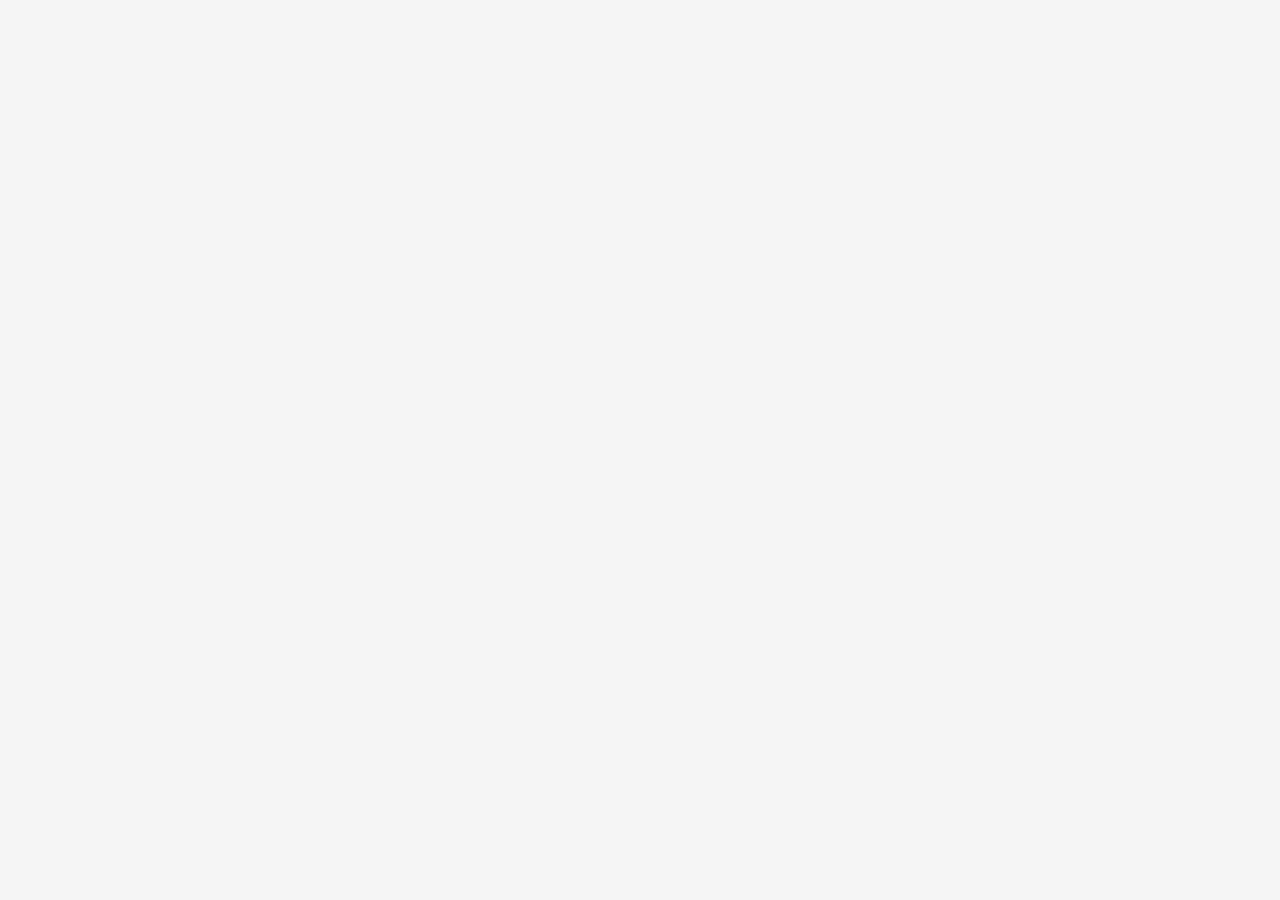
==== index.html @ e390ab12 "Update index.html" ====
<!DOCTYPE html>
<html lang="en">
<head>
  <meta charset="UTF-8">
  <title>British Values Hub</title>
  <meta name="viewport" content="width=device-width, initial-scale=1">
  <style>
    * {
      box-sizing: border-box;
      margin: 0;
      padding: 0;
      font-family: Arial, sans-serif;
    }

    body {
      background: #f5f5f5;
      color: #222;
      line-height: 1.6;
    }

    header {
      background: #00247d;
      color: #fff;
      padding: 20px;
      position: sticky;
      top: 0;
      z-index: 10;
    }

    header h1 {
      margin-bottom: 5px;
      font-size: 1.8rem;
    }

    nav {
      margin-top: 5px;
    }

    nav a {
      color: #fff;
      text-decoration: none;
      margin-right: 15px;
      font-weight: bold;
      font-size: 0.95rem;
    }

    nav a:hover {
      text-decoration: underline;
    }

    .container {
      max-width: 1000px;
      margin: 20px auto;
      background: #fff;
      padding: 20px;
      border-radius: 8px;
    }

    section {
      margin-bottom: 40px;
    }

    section h2 {
      margin-bottom: 10px;
      color: #00247d;
      font-size: 1.5rem;
    }

    p {
      margin-bottom: 10px;
    }

    ul {
      margin-left: 20px;
      margin-top: 5px;
    }

    ul li {
      margin-bottom: 6px;
    }

    .values-list li strong {
      color: #00247d;
    }

    .two-column {
      display: flex;
      flex-wrap: wrap;
      gap: 20px;
    }

    .two-column > div {
      flex: 1 1 280px;
    }

    .contact-card {
      background: #f0f4ff;
      border-left: 4px solid #00247d;
      padding: 15px;
      border-radius: 4px;
      margin-top: 10px
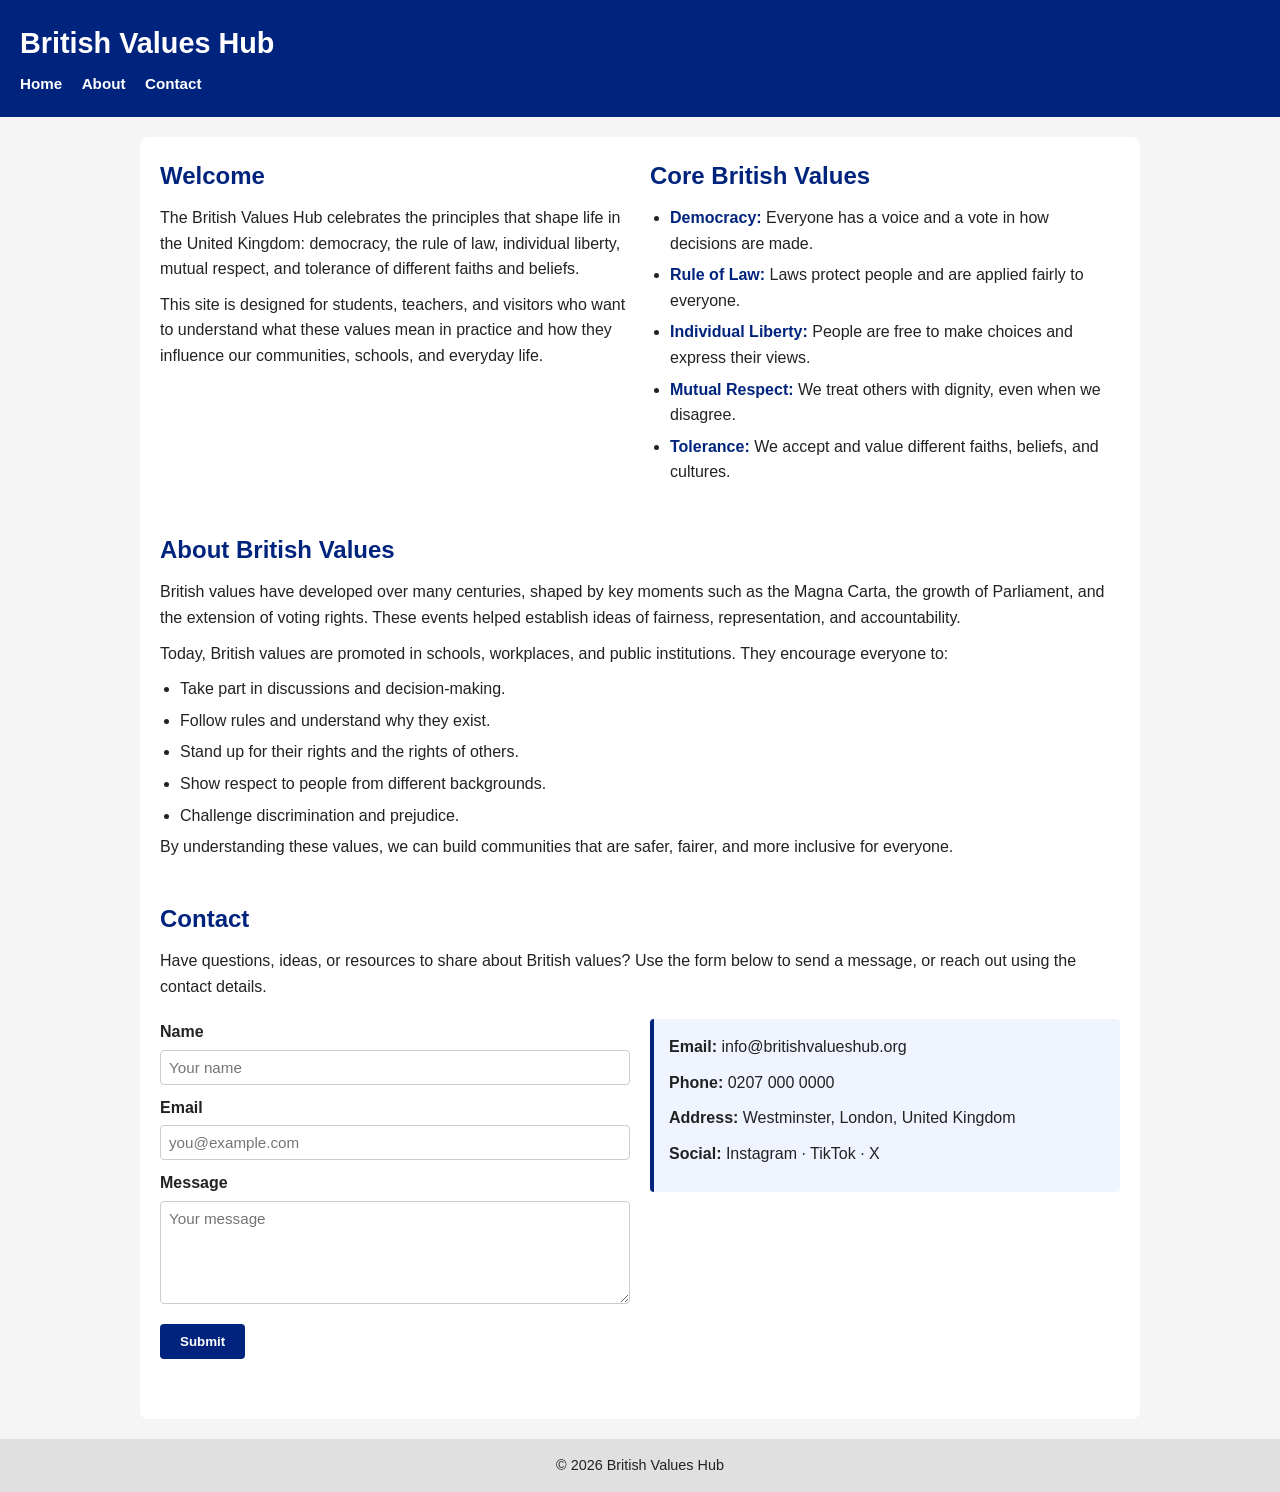
==== commit f2c64eff: "Update index.html" ====
--- a/index.html
+++ b/index.html
@@ -1,3 +1,4 @@
+
 <!DOCTYPE html>
 <html lang="en">
 <head>
@@ -98,4 +99,172 @@
       border-left: 4px solid #00247d;
       padding: 15px;
       border-radius: 4px;
-      margin-top: 10px
+      margin-top: 10px;
+    }
+
+    form {
+      max-width: 500px;
+      margin-top: 10px;
+    }
+
+    form label {
+      display: block;
+      margin: 10px 0 5px;
+      font-weight: bold;
+    }
+
+    form input,
+    form textarea {
+      width: 100%;
+      padding: 8px;
+      border-radius: 4px;
+      border: 1px solid #ccc;
+      font-size: 0.95rem;
+    }
+
+    form textarea {
+      resize: vertical;
+    }
+
+    form button {
+      margin-top: 12px;
+      padding: 10px 20px;
+      background: #00247d;
+      color: #fff;
+      border: none;
+      border-radius: 4px;
+      cursor: pointer;
+      font-weight: bold;
+    }
+
+    form button:hover {
+      background: #1b3fa3;
+    }
+
+    footer {
+      text-align: center;
+      padding: 15px;
+      margin-top: 20px;
+      background: #e0e0e0;
+      font-size: 0.9rem;
+    }
+
+    @media (max-width: 600px) {
+      header h1 {
+        font-size: 1.4rem;
+      }
+      nav a {
+        display: inline-block;
+        margin: 5px 10px 0 0;
+      }
+    }
+  </style>
+</head>
+<body>
+  <header>
+    <h1>British Values Hub</h1>
+    <nav>
+      <a href="#home">Home</a>
+      <a href="#about">About</a>
+      <a href="#contact">Contact</a>
+    </nav>
+  </header>
+
+  <main class="container">
+    <!-- HOME -->
+    <section id="home">
+      <div class="two-column">
+        <div>
+          <h2>Welcome</h2>
+          <p>
+            The British Values Hub celebrates the principles that shape life in the United Kingdom:
+            democracy, the rule of law, individual liberty, mutual respect, and tolerance of
+            different faiths and beliefs.
+          </p>
+          <p>
+            This site is designed for students, teachers, and visitors who want to understand what
+            these values mean in practice and how they influence our communities, schools, and
+            everyday life.
+          </p>
+        </div>
+        <div>
+          <h2>Core British Values</h2>
+          <ul class="values-list">
+            <li><strong>Democracy:</strong> Everyone has a voice and a vote in how decisions are made.</li>
+            <li><strong>Rule of Law:</strong> Laws protect people and are applied fairly to everyone.</li>
+            <li><strong>Individual Liberty:</strong> People are free to make choices and express their views.</li>
+            <li><strong>Mutual Respect:</strong> We treat others with dignity, even when we disagree.</li>
+            <li><strong>Tolerance:</strong> We accept and value different faiths, beliefs, and cultures.</li>
+          </ul>
+        </div>
+      </div>
+    </section>
+
+    <!-- ABOUT -->
+    <section id="about">
+      <h2>About British Values</h2>
+      <p>
+        British values have developed over many centuries, shaped by key moments such as the
+        Magna Carta, the growth of Parliament, and the extension of voting rights. These events
+        helped establish ideas of fairness, representation, and accountability.
+      </p>
+      <p>
+        Today, British values are promoted in schools, workplaces, and public institutions.
+        They encourage everyone to:
+      </p>
+      <ul>
+        <li>Take part in discussions and decision-making.</li>
+        <li>Follow rules and understand why they exist.</li>
+        <li>Stand up for their rights and the rights of others.</li>
+        <li>Show respect to people from different backgrounds.</li>
+        <li>Challenge discrimination and prejudice.</li>
+      </ul>
+      <p>
+        By understanding these values, we can build communities that are safer, fairer, and more
+        inclusive for everyone.
+      </p>
+    </section>
+
+    <!-- CONTACT -->
+    <section id="contact">
+      <h2>Contact</h2>
+      <p>
+        Have questions, ideas, or resources to share about British values? Use the form below to
+        send a message, or reach out using the contact details.
+      </p>
+
+      <div class="two-column">
+        <div>
+          <form action="#" method="post">
+            <label for="name">Name</label>
+            <input id="name" name="name" type="text" placeholder="Your name">
+
+            <label for="email">Email</label>
+            <input id="email" name="email" type="email" placeholder="you@example.com">
+
+            <label for="message">Message</label>
+            <textarea id="message" name="message" rows="5" placeholder="Your message"></textarea>
+
+            <button type="submit">Submit</button>
+          </form>
+        </div>
+        <div>
+          <div class="contact-card">
+            <p><strong>Email:</strong> info@britishvalueshub.org</p>
+            <p><strong>Phone:</strong> 0207 000 0000</p>
+            <p><strong>Address:</strong> Westminster, London, United Kingdom</p>
+            <p><strong>Social:</strong> Instagram · TikTok · X</p>
+          </div>
+          <p style="margin-top: 10px;">
+           
+          </p>
+        </div>
+      </div>
+    </section>
+  </main>
+
+  <footer>
+    &copy; 2026 British Values Hub
+  </footer>
+</body>
+</html>
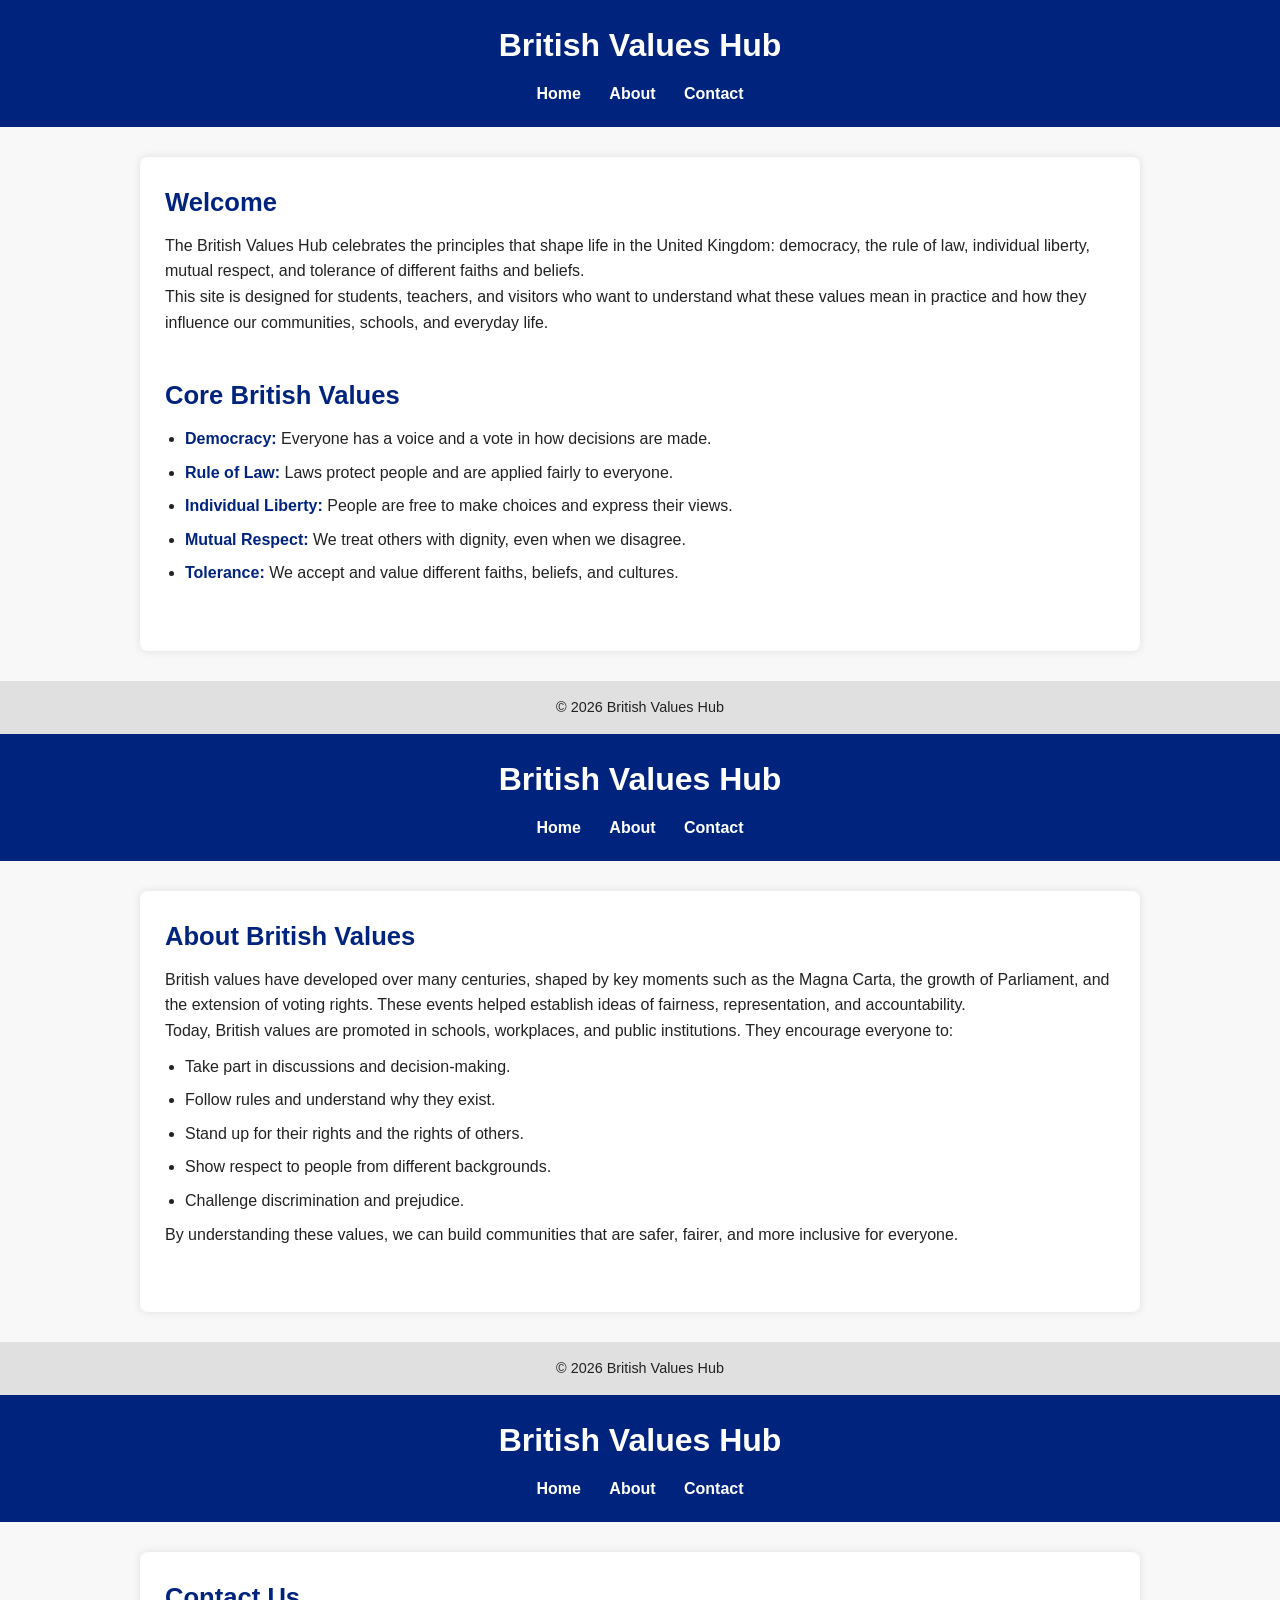
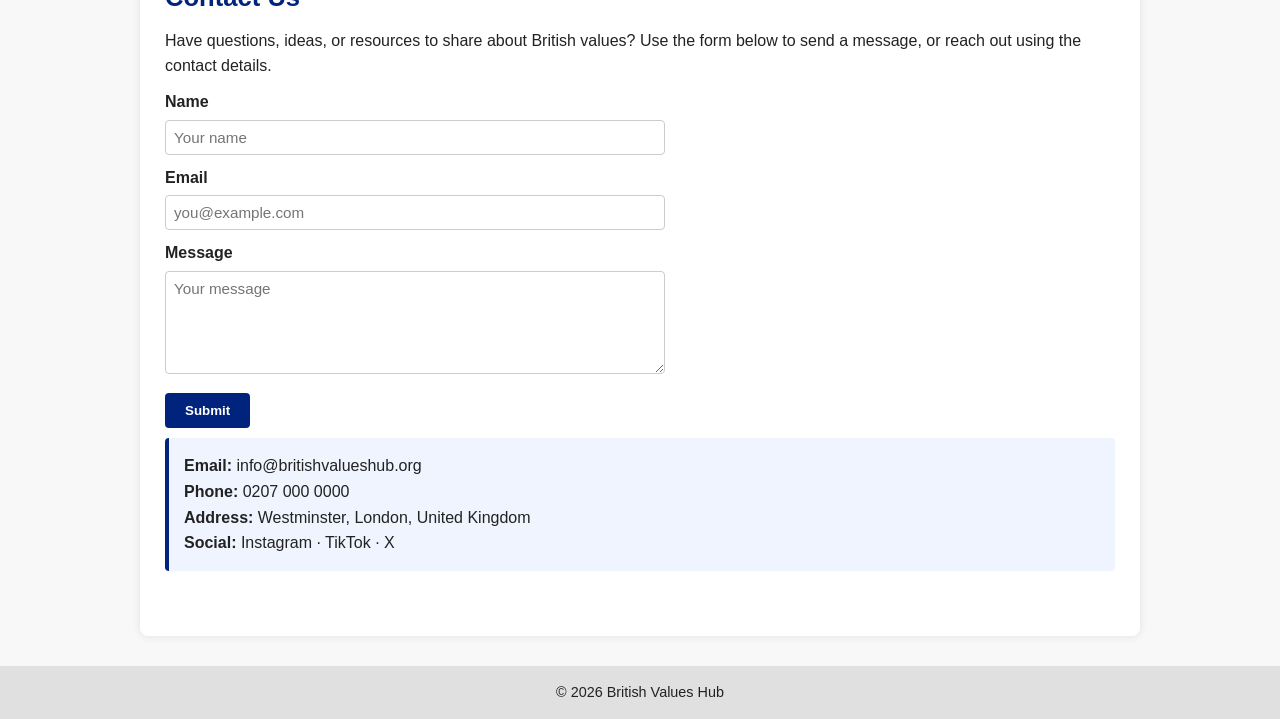
==== commit 41316fd9: "Update index.html" ====
--- a/index.html
+++ b/index.html
@@ -3,205 +3,73 @@
 <html lang="en">
 <head>
   <meta charset="UTF-8">
-  <title>British Values Hub</title>
-  <meta name="viewport" content="width=device-width, initial-scale=1">
-  <style>
-    * {
-      box-sizing: border-box;
-      margin: 0;
-      padding: 0;
-      font-family: Arial, sans-serif;
-    }
-
-    body {
-      background: #f5f5f5;
-      color: #222;
-      line-height: 1.6;
-    }
-
-    header {
-      background: #00247d;
-      color: #fff;
-      padding: 20px;
-      position: sticky;
-      top: 0;
-      z-index: 10;
-    }
-
-    header h1 {
-      margin-bottom: 5px;
-      font-size: 1.8rem;
-    }
-
-    nav {
-      margin-top: 5px;
-    }
-
-    nav a {
-      color: #fff;
-      text-decoration: none;
-      margin-right: 15px;
-      font-weight: bold;
-      font-size: 0.95rem;
-    }
-
-    nav a:hover {
-      text-decoration: underline;
-    }
-
-    .container {
-      max-width: 1000px;
-      margin: 20px auto;
-      background: #fff;
-      padding: 20px;
-      border-radius: 8px;
-    }
-
-    section {
-      margin-bottom: 40px;
-    }
-
-    section h2 {
-      margin-bottom: 10px;
-      color: #00247d;
-      font-size: 1.5rem;
-    }
-
-    p {
-      margin-bottom: 10px;
-    }
-
-    ul {
-      margin-left: 20px;
-      margin-top: 5px;
-    }
-
-    ul li {
-      margin-bottom: 6px;
-    }
-
-    .values-list li strong {
-      color: #00247d;
-    }
-
-    .two-column {
-      display: flex;
-      flex-wrap: wrap;
-      gap: 20px;
-    }
-
-    .two-column > div {
-      flex: 1 1 280px;
-    }
-
-    .contact-card {
-      background: #f0f4ff;
-      border-left: 4px solid #00247d;
-      padding: 15px;
-      border-radius: 4px;
-      margin-top: 10px;
-    }
-
-    form {
-      max-width: 500px;
-      margin-top: 10px;
-    }
-
-    form label {
-      display: block;
-      margin: 10px 0 5px;
-      font-weight: bold;
-    }
-
-    form input,
-    form textarea {
-      width: 100%;
-      padding: 8px;
-      border-radius: 4px;
-      border: 1px solid #ccc;
-      font-size: 0.95rem;
-    }
-
-    form textarea {
-      resize: vertical;
-    }
-
-    form button {
-      margin-top: 12px;
-      padding: 10px 20px;
-      background: #00247d;
-      color: #fff;
-      border: none;
-      border-radius: 4px;
-      cursor: pointer;
-      font-weight: bold;
-    }
-
-    form button:hover {
-      background: #1b3fa3;
-    }
-
-    footer {
-      text-align: center;
-      padding: 15px;
-      margin-top: 20px;
-      background: #e0e0e0;
-      font-size: 0.9rem;
-    }
-
-    @media (max-width: 600px) {
-      header h1 {
-        font-size: 1.4rem;
-      }
-      nav a {
-        display: inline-block;
-        margin: 5px 10px 0 0;
-      }
-    }
-  </style>
+  <title>British Values Hub – Home</title>
+  <link rel="stylesheet" href="style.css">
 </head>
 <body>
   <header>
     <h1>British Values Hub</h1>
     <nav>
-      <a href="#home">Home</a>
-      <a href="#about">About</a>
-      <a href="#contact">Contact</a>
+      <a href="index.html">Home</a>
+      <a href="about.html">About</a>
+      <a href="contact.html">Contact</a>
     </nav>
   </header>
 
   <main class="container">
-    <!-- HOME -->
-    <section id="home">
-      <div class="two-column">
-        <div>
-          <h2>Welcome</h2>
-          <p>
-            The British Values Hub celebrates the principles that shape life in the United Kingdom:
-            democracy, the rule of law, individual liberty, mutual respect, and tolerance of
-            different faiths and beliefs.
-          </p>
-          <p>
-            This site is designed for students, teachers, and visitors who want to understand what
-            these values mean in practice and how they influence our communities, schools, and
-            everyday life.
-          </p>
-        </div>
-        <div>
-          <h2>Core British Values</h2>
-          <ul class="values-list">
-            <li><strong>Democracy:</strong> Everyone has a voice and a vote in how decisions are made.</li>
-            <li><strong>Rule of Law:</strong> Laws protect people and are applied fairly to everyone.</li>
-            <li><strong>Individual Liberty:</strong> People are free to make choices and express their views.</li>
-            <li><strong>Mutual Respect:</strong> We treat others with dignity, even when we disagree.</li>
-            <li><strong>Tolerance:</strong> We accept and value different faiths, beliefs, and cultures.</li>
-          </ul>
-        </div>
-      </div>
+    <section>
+      <h2>Welcome</h2>
+      <p>
+        The British Values Hub celebrates the principles that shape life in the United Kingdom:
+        democracy, the rule of law, individual liberty, mutual respect, and tolerance of
+        different faiths and beliefs.
+      </p>
+      <p>
+        This site is designed for students, teachers, and visitors who want to understand what
+        these values mean in practice and how they influence our communities, schools, and
+        everyday life.
+      </p>
     </section>
 
-    <!-- ABOUT -->
-    <section id="about">
+    <section>
+      <h2>Core British Values</h2>
+      <ul class="values-list">
+        <li><strong>Democracy:</strong> Everyone has a voice and a vote in how decisions are made.</li>
+        <li><strong>Rule of Law:</strong> Laws protect people and are applied fairly to everyone.</li>
+        <li><strong>Individual Liberty:</strong> People are free to make choices and express their views.</li>
+        <li><strong>Mutual Respect:</strong> We treat others with dignity, even when we disagree.</li>
+        <li><strong>Tolerance:</strong> We accept and value different faiths, beliefs, and cultures.</li>
+      </ul>
+    </section>
+  </main>
+
+  <footer>
+    &copy; 2026 British Values Hub
+  </footer>
+</body>
+</html>
+
+
+
+<!DOCTYPE html>
+<html lang="en">
+<head>
+  <meta charset="UTF-8">
+  <title>British Values Hub – About</title>
+  <link rel="stylesheet" href="style.css">
+</head>
+<body>
+  <header>
+    <h1>British Values Hub</h1>
+    <nav>
+      <a href="index.html">Home</a>
+      <a href="about.html">About</a>
+      <a href="contact.html">Contact</a>
+    </nav>
+  </header>
+
+  <main class="container">
+    <section>
       <h2>About British Values</h2>
       <p>
         British values have developed over many centuries, shaped by key moments such as the
@@ -224,41 +92,60 @@
         inclusive for everyone.
       </p>
     </section>
+  </main>
 
-    <!-- CONTACT -->
-    <section id="contact">
-      <h2>Contact</h2>
+  <footer>
+    &copy; 2026 British Values Hub
+  </footer>
+</body>
+</html>
+
+
+
+
+<!DOCTYPE html>
+<html lang="en">
+<head>
+  <meta charset="UTF-8">
+  <title>British Values Hub – Contact</title>
+  <link rel="stylesheet" href="style.css">
+</head>
+<body>
+  <header>
+    <h1>British Values Hub</h1>
+    <nav>
+      <a href="index.html">Home</a>
+      <a href="about.html">About</a>
+      <a href="contact.html">Contact</a>
+    </nav>
+  </header>
+
+  <main class="container">
+    <section>
+      <h2>Contact Us</h2>
       <p>
         Have questions, ideas, or resources to share about British values? Use the form below to
         send a message, or reach out using the contact details.
       </p>
 
-      <div class="two-column">
-        <div>
-          <form action="#" method="post">
-            <label for="name">Name</label>
-            <input id="name" name="name" type="text" placeholder="Your name">
+      <form action="#" method="post">
+        <label for="name">Name</label>
+        <input id="name" name="name" type="text" placeholder="Your name">
 
-            <label for="email">Email</label>
-            <input id="email" name="email" type="email" placeholder="you@example.com">
+        <label for="email">Email</label>
+        <input id="email" name="email" type="email" placeholder="you@example.com">
 
-            <label for="message">Message</label>
-            <textarea id="message" name="message" rows="5" placeholder="Your message"></textarea>
+        <label for="message">Message</label>
+        <textarea id="message" name="message" rows="5" placeholder="Your message"></textarea>
 
-            <button type="submit">Submit</button>
-          </form>
-        </div>
-        <div>
-          <div class="contact-card">
-            <p><strong>Email:</strong> info@britishvalueshub.org</p>
-            <p><strong>Phone:</strong> 0207 000 0000</p>
-            <p><strong>Address:</strong> Westminster, London, United Kingdom</p>
-            <p><strong>Social:</strong> Instagram · TikTok · X</p>
-          </div>
-          <p style="margin-top: 10px;">
-           
-          </p>
-        </div>
+        <button type="submit">Submit</button>
+      </form>
+
+      <div class="contact-card">
+        <p><strong>Email:</strong> info@britishvalueshub.org</p>
+        <p><strong>Phone:</strong> 0207 000 0000</p>
+        <p><strong>Address:</strong> Westminster, London, United Kingdom</p>
+        <p><strong>Social:</strong> Instagram · TikTok · X</p>
       </div>
     </section>
   </main>
--- a/style.css
+++ b/style.css
@@ -0,0 +1,165 @@
+/* ===== British Values Hub Styles ===== */
+
+/* Reset and base */
+* {
+  box-sizing: border-box;
+  margin: 0;
+  padding: 0;
+  font-family: "Segoe UI", Arial, sans-serif;
+}
+
+body {
+  background-color: #f8f8f8;
+  color: #222;
+  line-height: 1.6;
+}
+
+/* Header */
+header {
+  background-color: #00247d;
+  color: #fff;
+  padding: 20px;
+  text-align: center;
+}
+
+header h1 {
+  font-size: 2rem;
+  margin-bottom: 10px;
+}
+
+nav {
+  margin-top: 10px;
+}
+
+nav a {
+  color: #fff;
+  text-decoration: none;
+  margin: 0 12px;
+  font-weight: bold;
+  transition: color 0.3s ease;
+}
+
+nav a:hover {
+  color: #ff0000;
+}
+
+/* Main container */
+.container {
+  max-width: 1000px;
+  margin: 30px auto;
+  background-color: #fff;
+  padding: 25px;
+  border-radius: 8px;
+  box-shadow: 0 0 10px rgba(0, 0, 0, 0.1);
+}
+
+/* Sections */
+section {
+  margin-bottom: 40px;
+}
+
+section h2 {
+  color: #00247d;
+  margin-bottom: 10px;
+  font-size: 1.6rem;
+}
+
+/* Two-column layout */
+.two-column {
+  display: flex;
+  flex-wrap: wrap;
+  gap: 20px;
+}
+
+.two-column > div {
+  flex: 1 1 300px;
+}
+
+/* Lists */
+ul {
+  margin-left: 20px;
+  margin-top: 10px;
+}
+
+ul li {
+  margin-bottom: 8px;
+}
+
+.values-list li strong {
+  color: #00247d;
+}
+
+/* Contact card */
+.contact-card {
+  background-color: #f0f4ff;
+  border-left: 4px solid #00247d;
+  padding: 15px;
+  border-radius: 4px;
+  margin-top: 10px;
+}
+
+/* Form */
+form {
+  max-width: 500px;
+}
+
+form label {
+  display: block;
+  margin: 10px 0 5px;
+  font-weight: bold;
+}
+
+form input,
+form textarea {
+  width: 100%;
+  padding: 8px;
+  border-radius: 4px;
+  border: 1px solid #ccc;
+  font-size: 0.95rem;
+}
+
+form textarea {
+  resize: vertical;
+}
+
+form button {
+  margin-top: 12px;
+  padding: 10px 20px;
+  background-color: #00247d;
+  color: #fff;
+  border: none;
+  border-radius: 4px;
+  cursor: pointer;
+  font-weight: bold;
+  transition: background-color 0.3s ease;
+}
+
+form button:hover {
+  background-color: #1b3fa3;
+}
+
+/* Footer */
+footer {
+  text-align: center;
+  padding: 15px;
+  background-color: #e0e0e0;
+  font-size: 0.9rem;
+  margin-top: 20px;
+}
+
+/* Responsive */
+@media (max-width: 600px) {
+  header h1 {
+    font-size: 1.5rem;
+  }
+
+  nav a {
+    display: inline-block;
+    margin: 5px 8px;
+  }
+
+  .two-column {
+    flex-direction: column;
+  }
+}
+
--- a/style.css
+++ b/style.css
@@ -0,0 +1,165 @@
+/* ===== British Values Hub Styles ===== */
+
+/* Reset and base */
+* {
+  box-sizing: border-box;
+  margin: 0;
+  padding: 0;
+  font-family: "Segoe UI", Arial, sans-serif;
+}
+
+body {
+  background-color: #f8f8f8;
+  color: #222;
+  line-height: 1.6;
+}
+
+/* Header */
+header {
+  background-color: #00247d;
+  color: #fff;
+  padding: 20px;
+  text-align: center;
+}
+
+header h1 {
+  font-size: 2rem;
+  margin-bottom: 10px;
+}
+
+nav {
+  margin-top: 10px;
+}
+
+nav a {
+  color: #fff;
+  text-decoration: none;
+  margin: 0 12px;
+  font-weight: bold;
+  transition: color 0.3s ease;
+}
+
+nav a:hover {
+  color: #ff0000;
+}
+
+/* Main container */
+.container {
+  max-width: 1000px;
+  margin: 30px auto;
+  background-color: #fff;
+  padding: 25px;
+  border-radius: 8px;
+  box-shadow: 0 0 10px rgba(0, 0, 0, 0.1);
+}
+
+/* Sections */
+section {
+  margin-bottom: 40px;
+}
+
+section h2 {
+  color: #00247d;
+  margin-bottom: 10px;
+  font-size: 1.6rem;
+}
+
+/* Two-column layout */
+.two-column {
+  display: flex;
+  flex-wrap: wrap;
+  gap: 20px;
+}
+
+.two-column > div {
+  flex: 1 1 300px;
+}
+
+/* Lists */
+ul {
+  margin-left: 20px;
+  margin-top: 10px;
+}
+
+ul li {
+  margin-bottom: 8px;
+}
+
+.values-list li strong {
+  color: #00247d;
+}
+
+/* Contact card */
+.contact-card {
+  background-color: #f0f4ff;
+  border-left: 4px solid #00247d;
+  padding: 15px;
+  border-radius: 4px;
+  margin-top: 10px;
+}
+
+/* Form */
+form {
+  max-width: 500px;
+}
+
+form label {
+  display: block;
+  margin: 10px 0 5px;
+  font-weight: bold;
+}
+
+form input,
+form textarea {
+  width: 100%;
+  padding: 8px;
+  border-radius: 4px;
+  border: 1px solid #ccc;
+  font-size: 0.95rem;
+}
+
+form textarea {
+  resize: vertical;
+}
+
+form button {
+  margin-top: 12px;
+  padding: 10px 20px;
+  background-color: #00247d;
+  color: #fff;
+  border: none;
+  border-radius: 4px;
+  cursor: pointer;
+  font-weight: bold;
+  transition: background-color 0.3s ease;
+}
+
+form button:hover {
+  background-color: #1b3fa3;
+}
+
+/* Footer */
+footer {
+  text-align: center;
+  padding: 15px;
+  background-color: #e0e0e0;
+  font-size: 0.9rem;
+  margin-top: 20px;
+}
+
+/* Responsive */
+@media (max-width: 600px) {
+  header h1 {
+    font-size: 1.5rem;
+  }
+
+  nav a {
+    display: inline-block;
+    margin: 5px 8px;
+  }
+
+  .two-column {
+    flex-direction: column;
+  }
+}
+
--- a/style.css
+++ b/style.css
@@ -0,0 +1,165 @@
+/* ===== British Values Hub Styles ===== */
+
+/* Reset and base */
+* {
+  box-sizing: border-box;
+  margin: 0;
+  padding: 0;
+  font-family: "Segoe UI", Arial, sans-serif;
+}
+
+body {
+  background-color: #f8f8f8;
+  color: #222;
+  line-height: 1.6;
+}
+
+/* Header */
+header {
+  background-color: #00247d;
+  color: #fff;
+  padding: 20px;
+  text-align: center;
+}
+
+header h1 {
+  font-size: 2rem;
+  margin-bottom: 10px;
+}
+
+nav {
+  margin-top: 10px;
+}
+
+nav a {
+  color: #fff;
+  text-decoration: none;
+  margin: 0 12px;
+  font-weight: bold;
+  transition: color 0.3s ease;
+}
+
+nav a:hover {
+  color: #ff0000;
+}
+
+/* Main container */
+.container {
+  max-width: 1000px;
+  margin: 30px auto;
+  background-color: #fff;
+  padding: 25px;
+  border-radius: 8px;
+  box-shadow: 0 0 10px rgba(0, 0, 0, 0.1);
+}
+
+/* Sections */
+section {
+  margin-bottom: 40px;
+}
+
+section h2 {
+  color: #00247d;
+  margin-bottom: 10px;
+  font-size: 1.6rem;
+}
+
+/* Two-column layout */
+.two-column {
+  display: flex;
+  flex-wrap: wrap;
+  gap: 20px;
+}
+
+.two-column > div {
+  flex: 1 1 300px;
+}
+
+/* Lists */
+ul {
+  margin-left: 20px;
+  margin-top: 10px;
+}
+
+ul li {
+  margin-bottom: 8px;
+}
+
+.values-list li strong {
+  color: #00247d;
+}
+
+/* Contact card */
+.contact-card {
+  background-color: #f0f4ff;
+  border-left: 4px solid #00247d;
+  padding: 15px;
+  border-radius: 4px;
+  margin-top: 10px;
+}
+
+/* Form */
+form {
+  max-width: 500px;
+}
+
+form label {
+  display: block;
+  margin: 10px 0 5px;
+  font-weight: bold;
+}
+
+form input,
+form textarea {
+  width: 100%;
+  padding: 8px;
+  border-radius: 4px;
+  border: 1px solid #ccc;
+  font-size: 0.95rem;
+}
+
+form textarea {
+  resize: vertical;
+}
+
+form button {
+  margin-top: 12px;
+  padding: 10px 20px;
+  background-color: #00247d;
+  color: #fff;
+  border: none;
+  border-radius: 4px;
+  cursor: pointer;
+  font-weight: bold;
+  transition: background-color 0.3s ease;
+}
+
+form button:hover {
+  background-color: #1b3fa3;
+}
+
+/* Footer */
+footer {
+  text-align: center;
+  padding: 15px;
+  background-color: #e0e0e0;
+  font-size: 0.9rem;
+  margin-top: 20px;
+}
+
+/* Responsive */
+@media (max-width: 600px) {
+  header h1 {
+    font-size: 1.5rem;
+  }
+
+  nav a {
+    display: inline-block;
+    margin: 5px 8px;
+  }
+
+  .two-column {
+    flex-direction: column;
+  }
+}
+
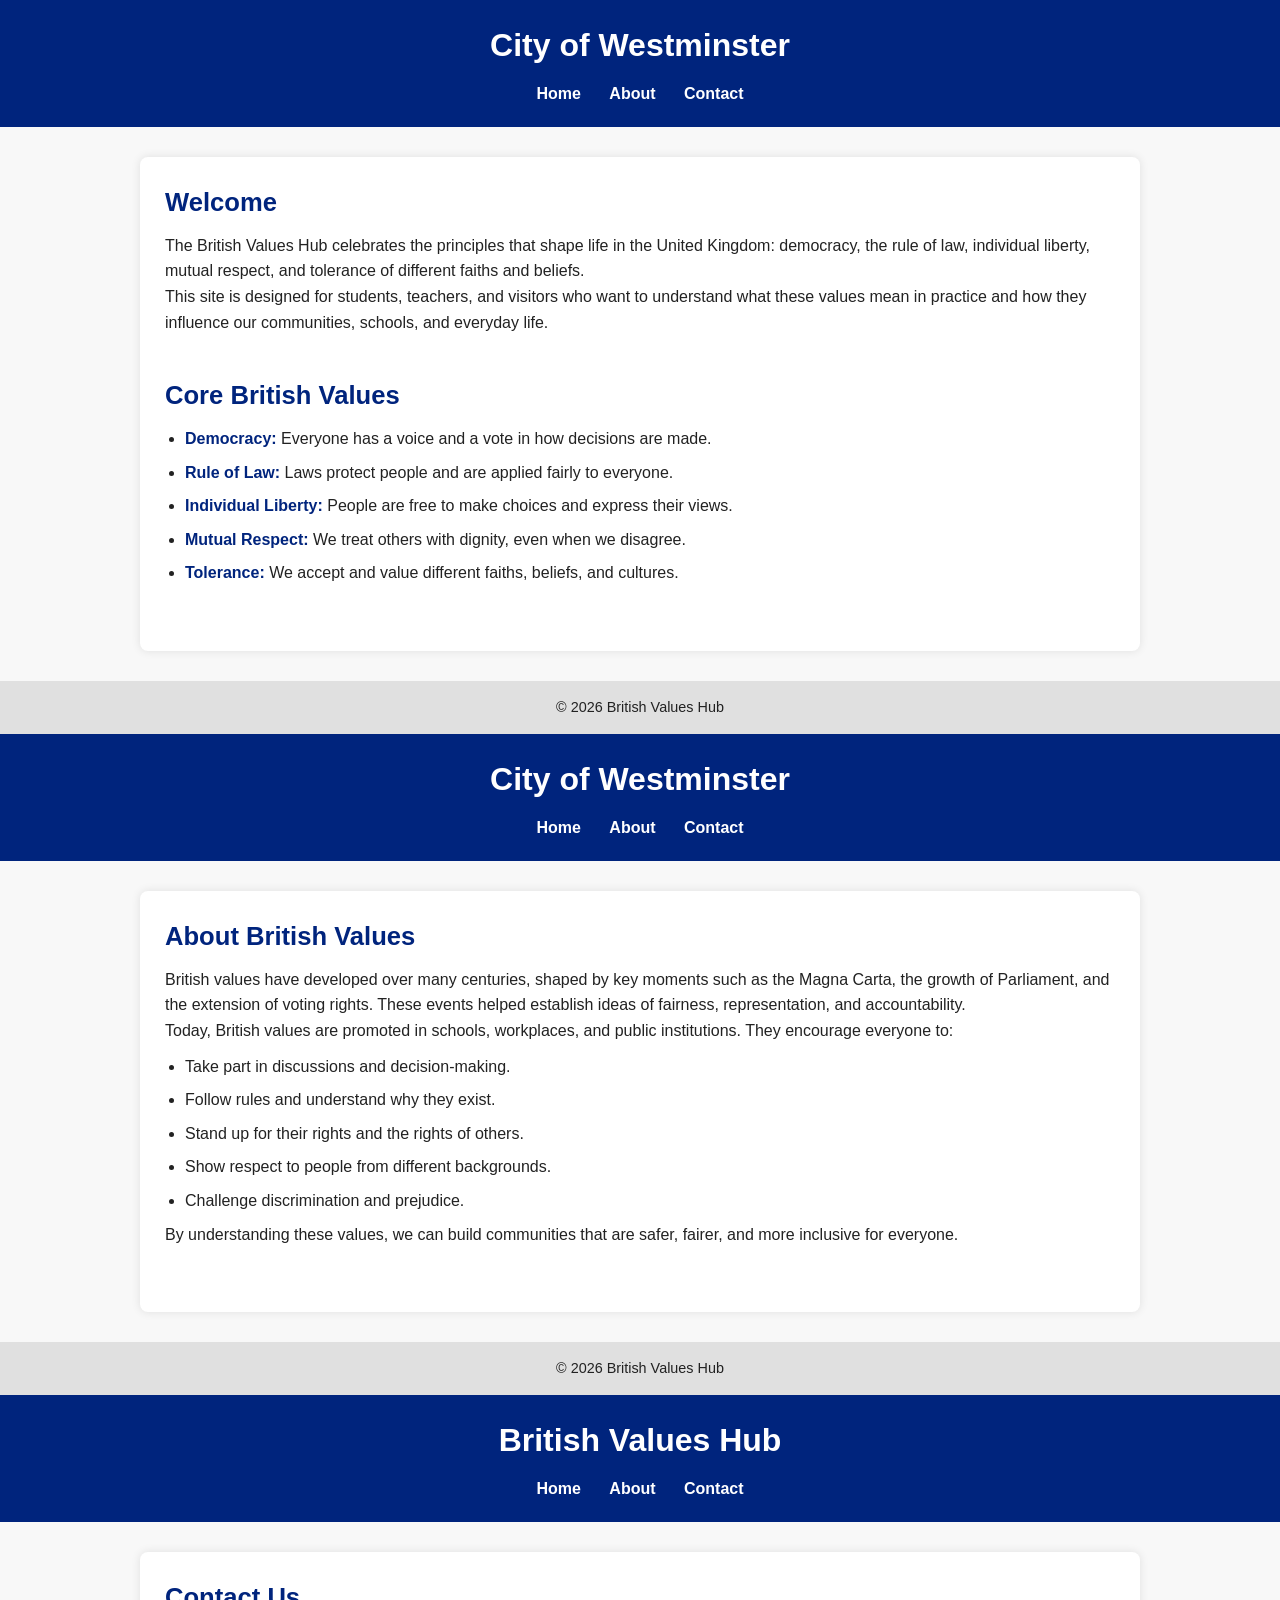
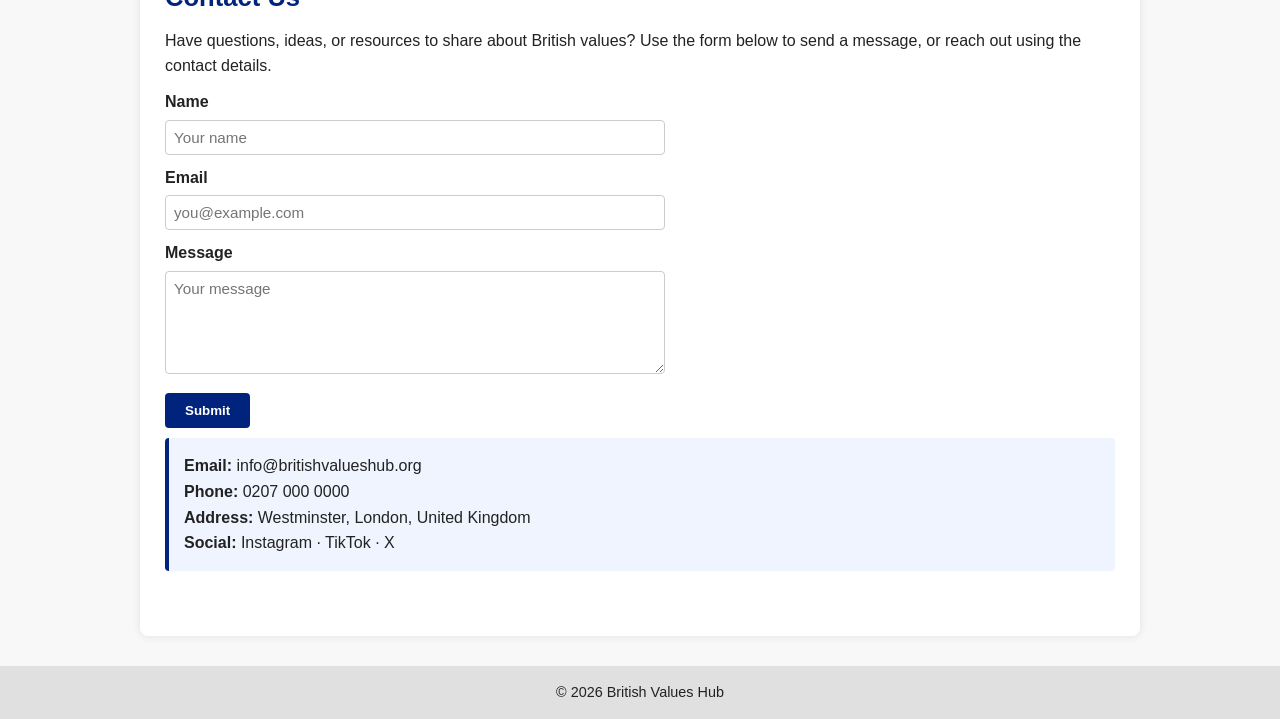
==== commit 5ff3be5b: "Update index.html" ====
--- a/index.html
+++ b/index.html
@@ -8,7 +8,7 @@
 </head>
 <body>
   <header>
-    <h1>British Values Hub</h1>
+    <h1>City of Westminster</h1>
     <nav>
       <a href="index.html">Home</a>
       <a href="about.html">About</a>
@@ -55,12 +55,12 @@
 <html lang="en">
 <head>
   <meta charset="UTF-8">
-  <title>British Values Hub – About</title>
+  <title>City of Westminster – About</title>
   <link rel="stylesheet" href="style.css">
 </head>
 <body>
   <header>
-    <h1>British Values Hub</h1>
+    <h1>City of Westminster</h1>
     <nav>
       <a href="index.html">Home</a>
       <a href="about.html">About</a>
@@ -107,7 +107,7 @@
 <html lang="en">
 <head>
   <meta charset="UTF-8">
-  <title>British Values Hub – Contact</title>
+  <title>City of Westminster – Contact</title>
   <link rel="stylesheet" href="style.css">
 </head>
 <body>
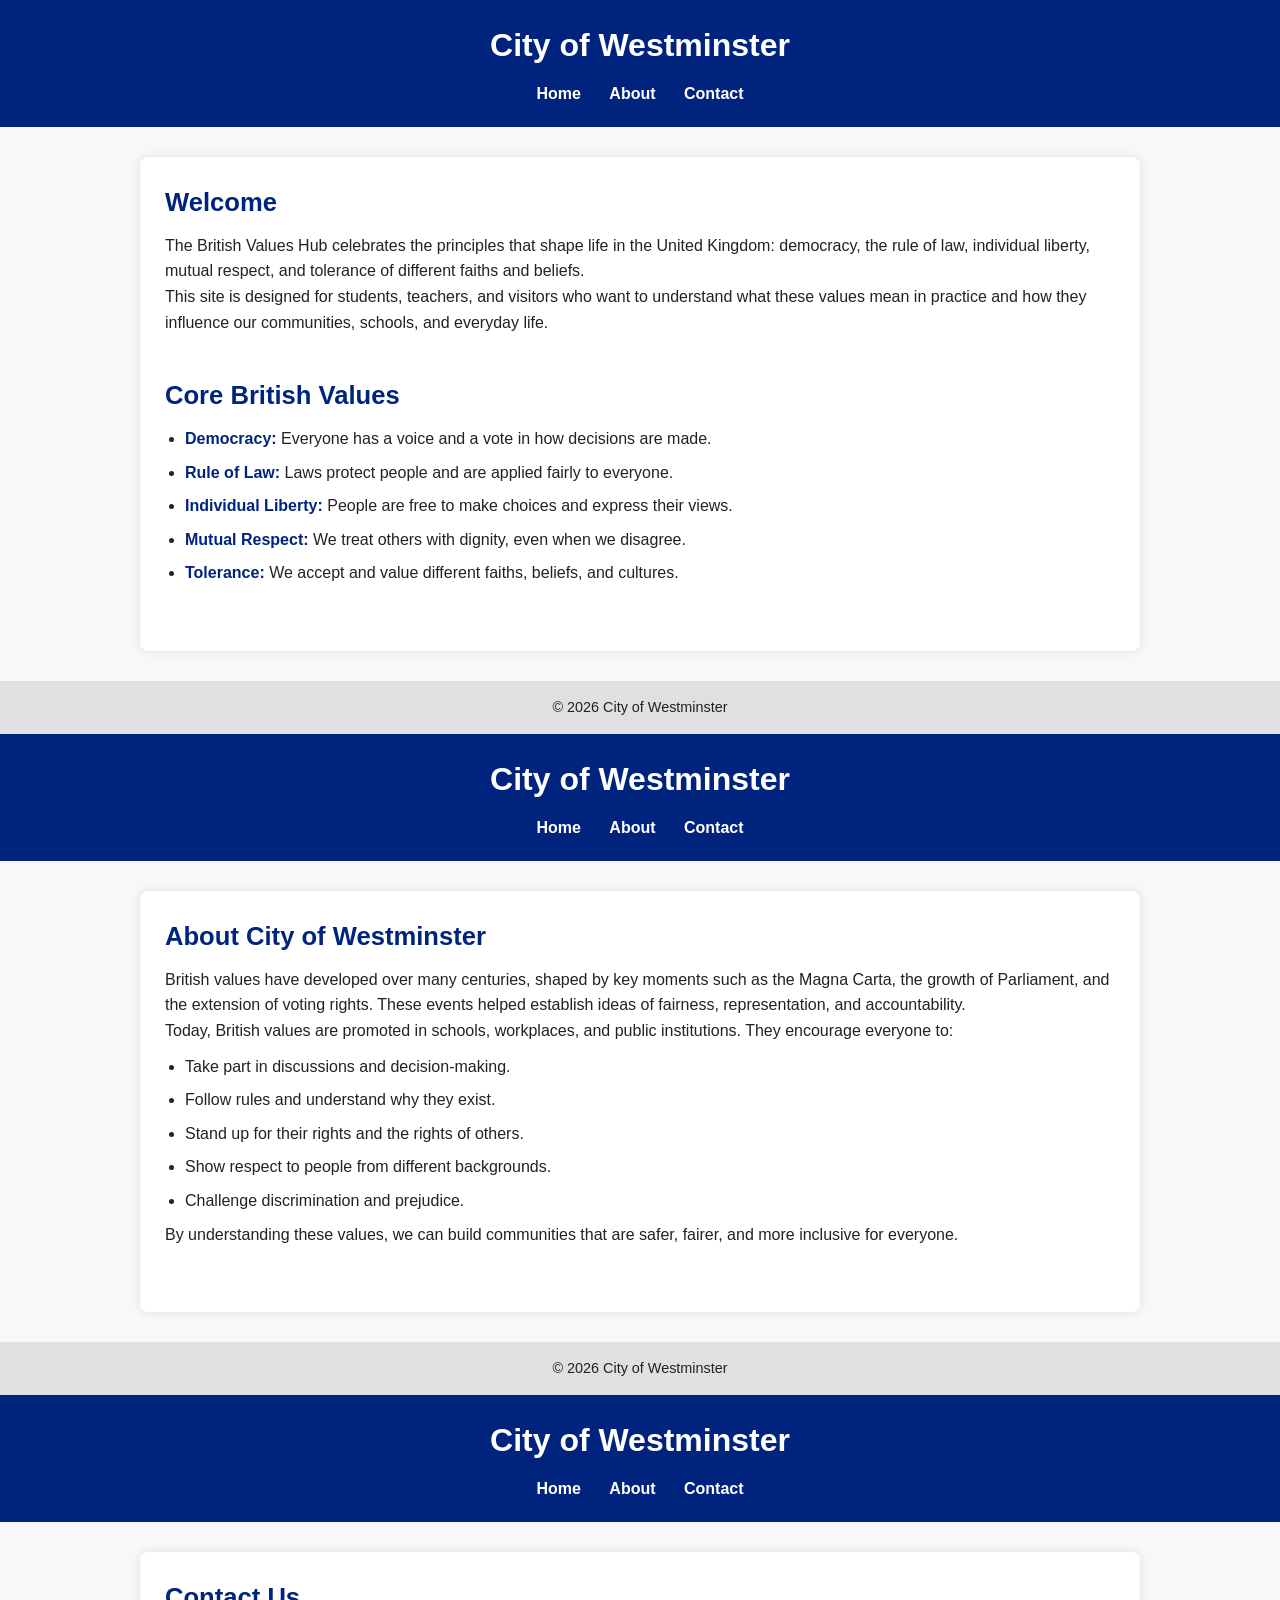
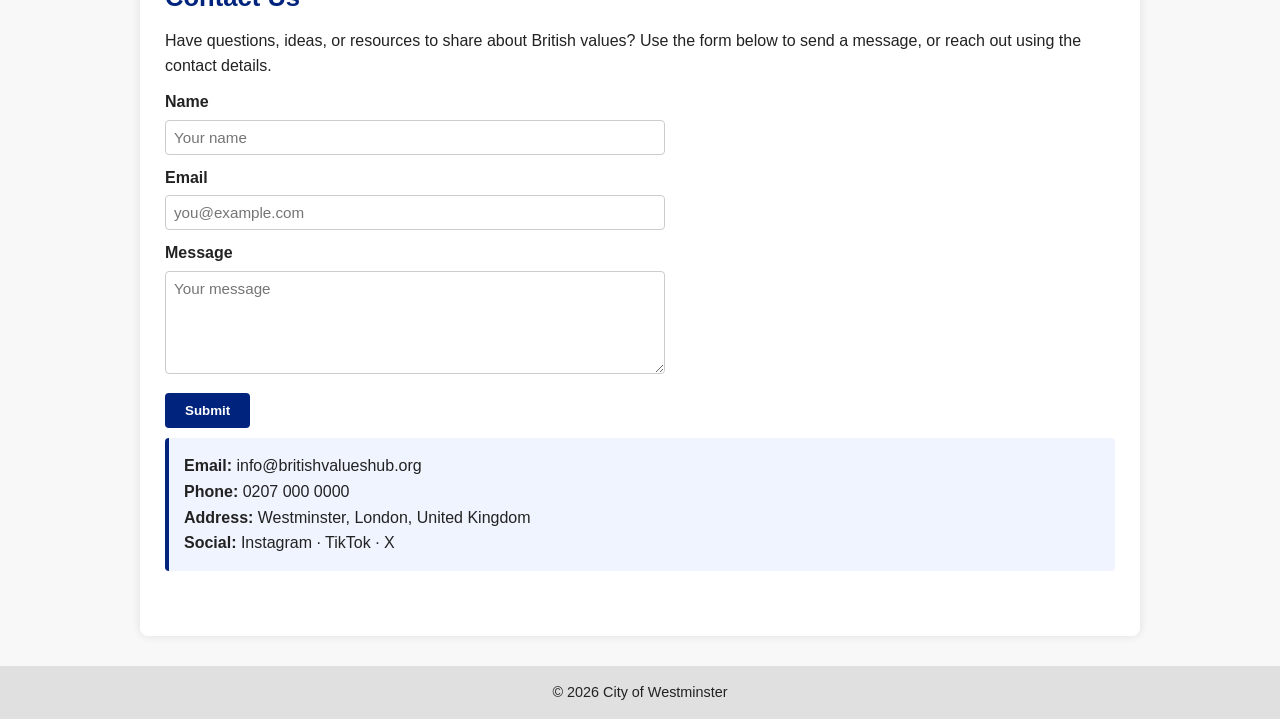
==== commit 717ffda7: "Update index.html" ====
--- a/index.html
+++ b/index.html
@@ -44,7 +44,7 @@
   </main>
 
   <footer>
-    &copy; 2026 British Values Hub
+    &copy; 2026 City of Westminster
   </footer>
 </body>
 </html>
@@ -70,7 +70,7 @@
 
   <main class="container">
     <section>
-      <h2>About British Values</h2>
+      <h2>About City of Westminster</h2>
       <p>
         British values have developed over many centuries, shaped by key moments such as the
         Magna Carta, the growth of Parliament, and the extension of voting rights. These events
@@ -95,7 +95,7 @@
   </main>
 
   <footer>
-    &copy; 2026 British Values Hub
+    &copy; 2026 City of Westminster
   </footer>
 </body>
 </html>
@@ -112,7 +112,7 @@
 </head>
 <body>
   <header>
-    <h1>British Values Hub</h1>
+    <h1>City of Westminster</h1>
     <nav>
       <a href="index.html">Home</a>
       <a href="about.html">About</a>
@@ -151,7 +151,7 @@
   </main>
 
   <footer>
-    &copy; 2026 British Values Hub
+    &copy; 2026 City of Westminster
   </footer>
 </body>
 </html>
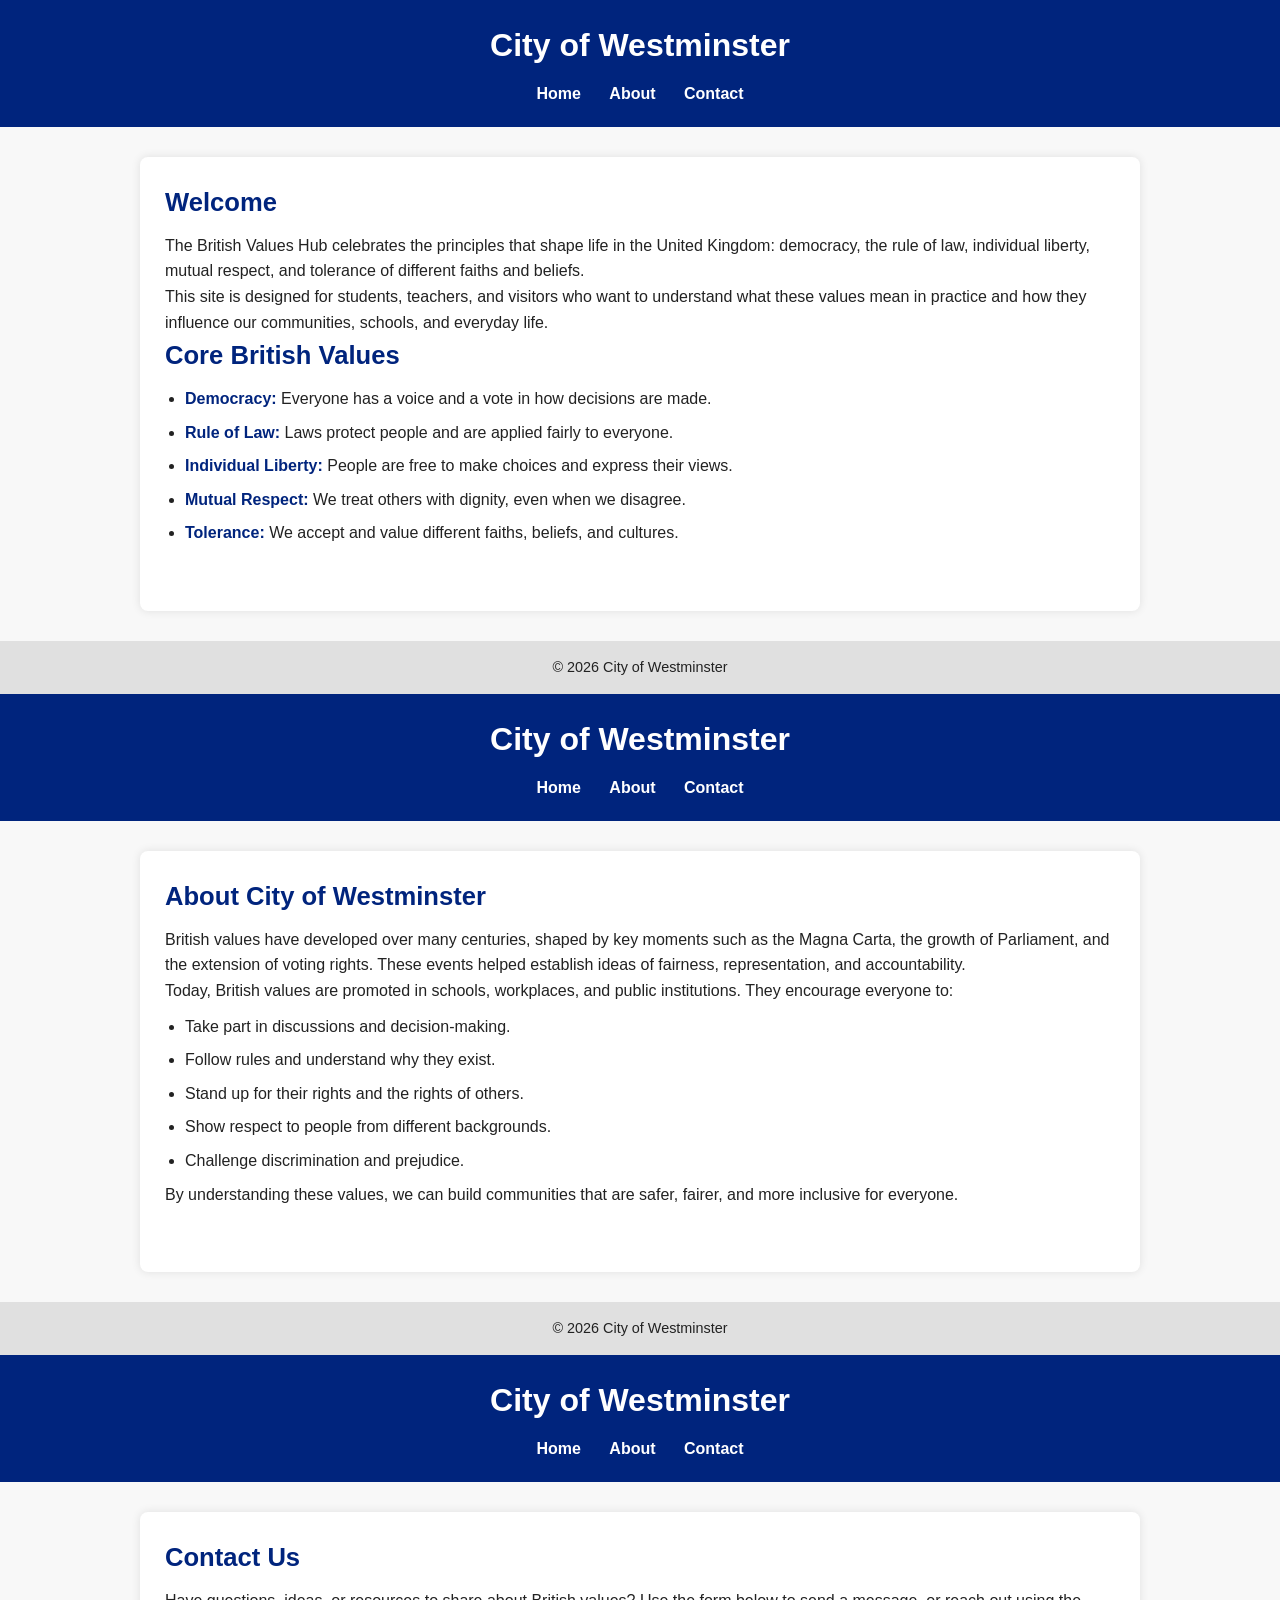
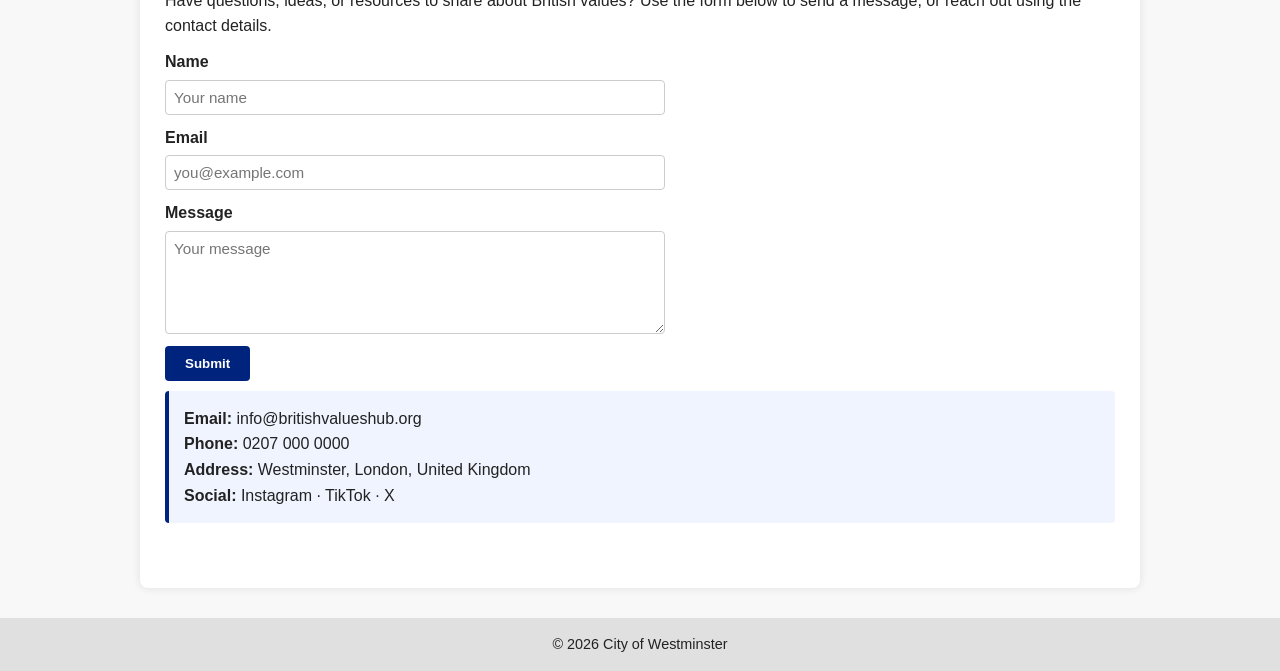
==== commit 835d68ea: "Update index.html" ====
--- a/index.html
+++ b/index.html
@@ -1,4 +1,5 @@
 
+    </section>
 <!DOCTYPE html>
 <html lang="en">
 <head>
@@ -29,7 +30,6 @@
         these values mean in practice and how they influence our communities, schools, and
         everyday life.
       </p>
-    </section>
 
     <section>
       <h2>Core British Values</h2>
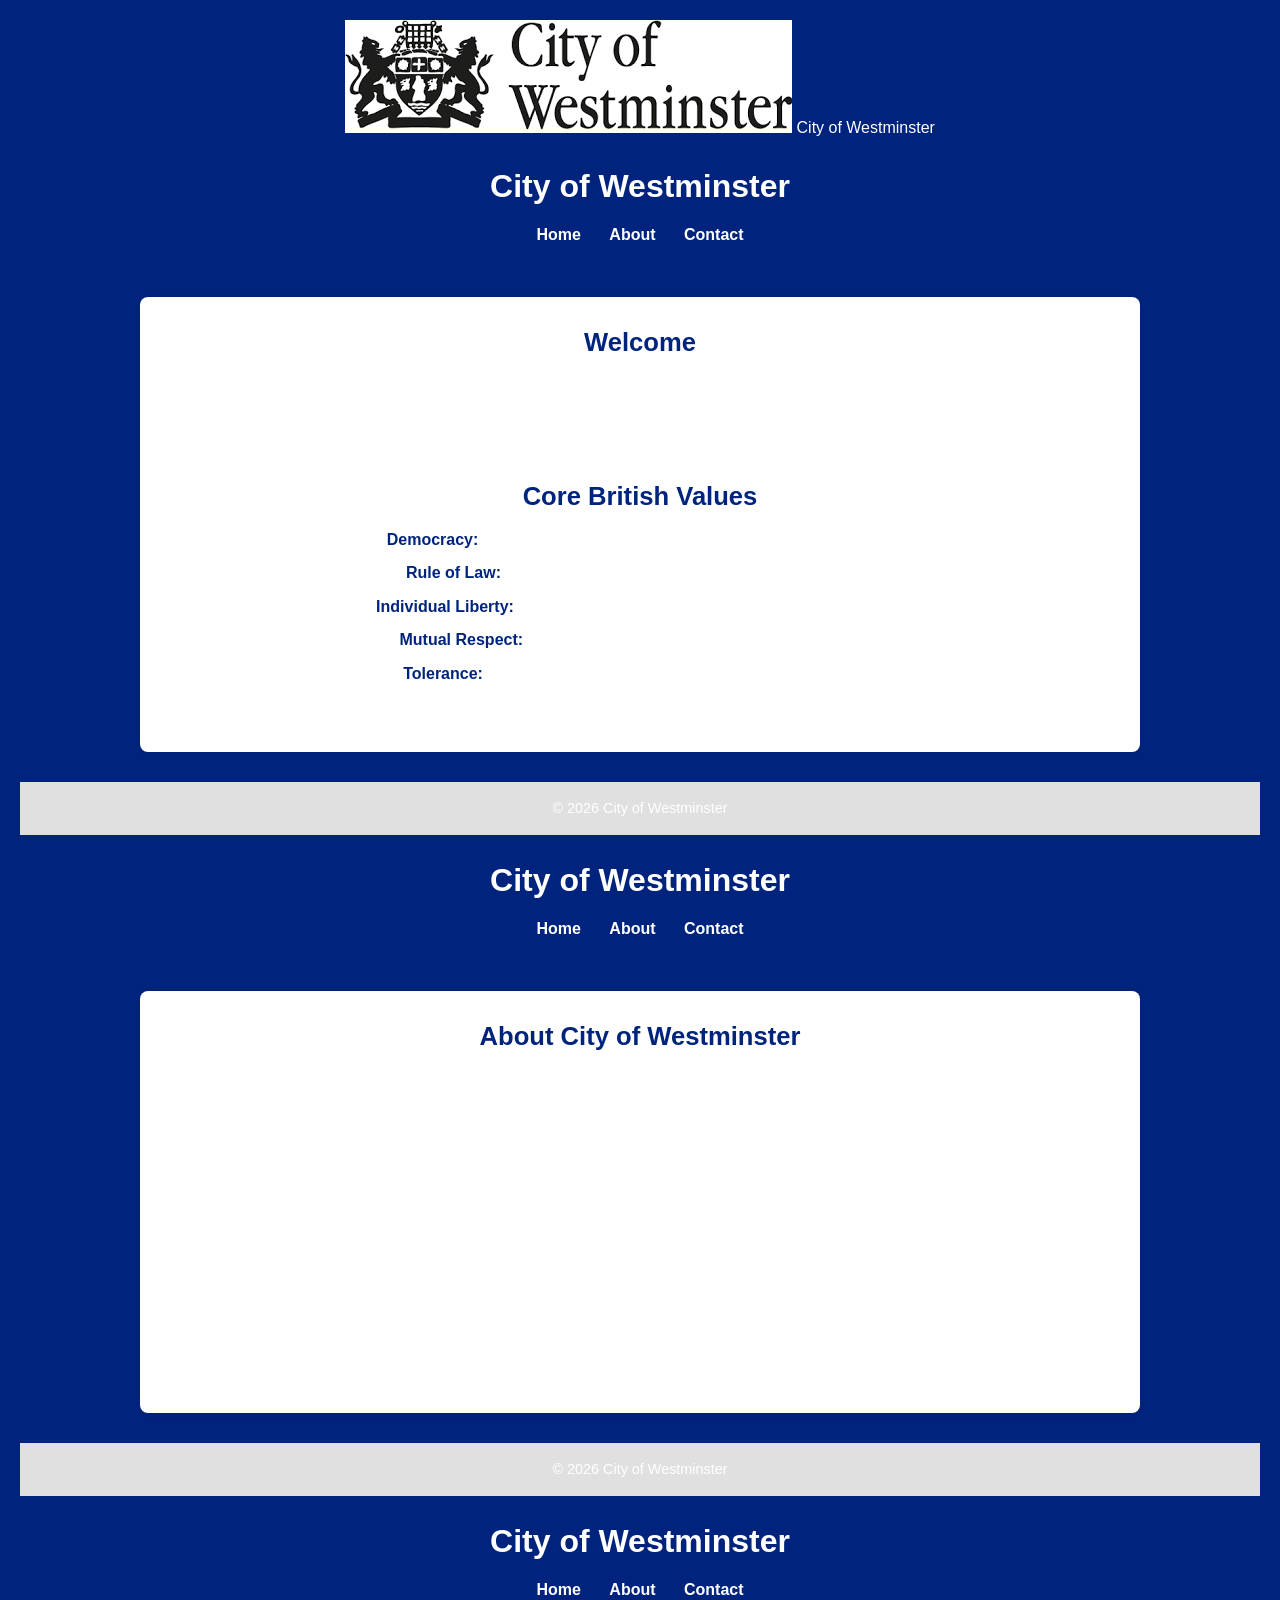
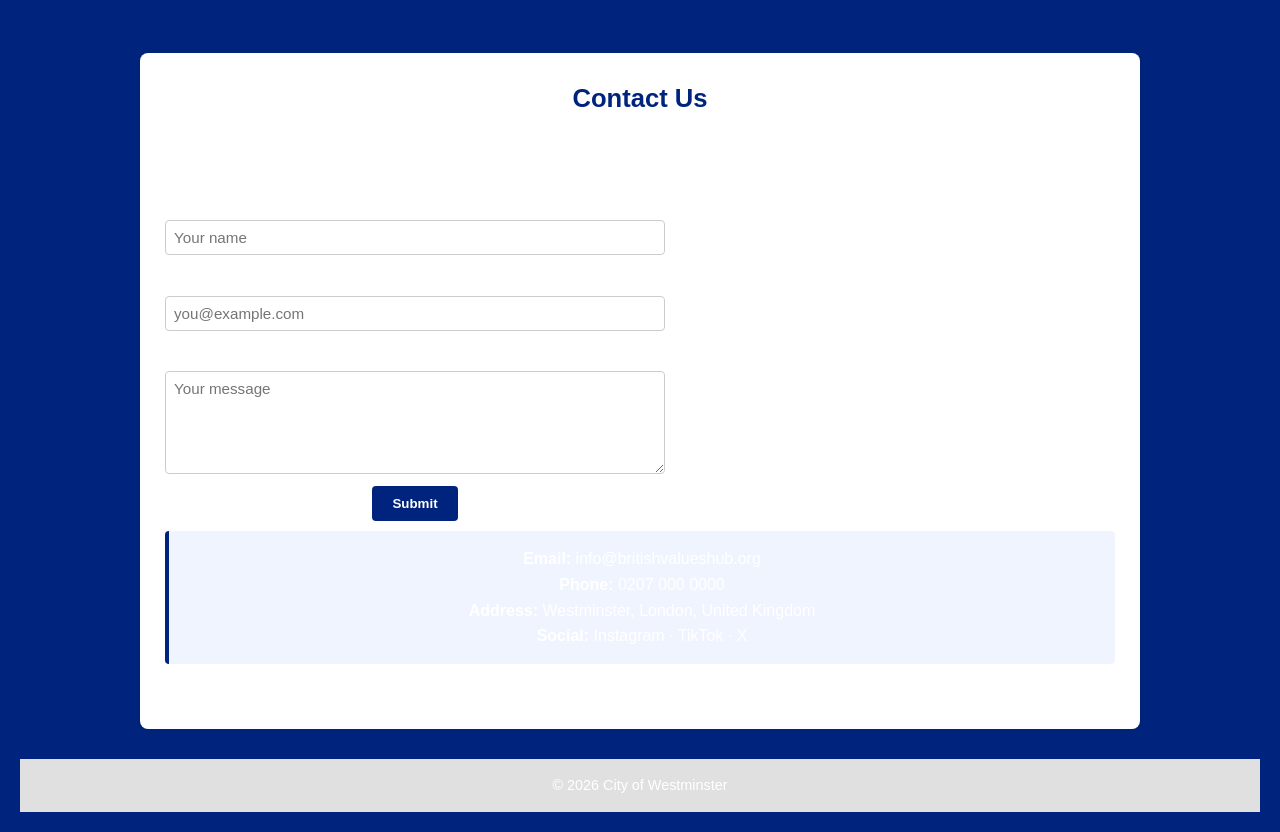
==== commit 7bceab01: "Update index.html" ====
--- a/index.html
+++ b/index.html
@@ -8,6 +8,13 @@
   <link rel="stylesheet" href="style.css">
 </head>
 <body>
+      <!-- NAVIGATION -->
+    <header>
+        <div class="logo">
+    <img src="zack.png" alt="City of Westminster Logo">
+    <span>City of Westminster</span>
+        </div>
+
   <header>
     <h1>City of Westminster</h1>
     <nav>
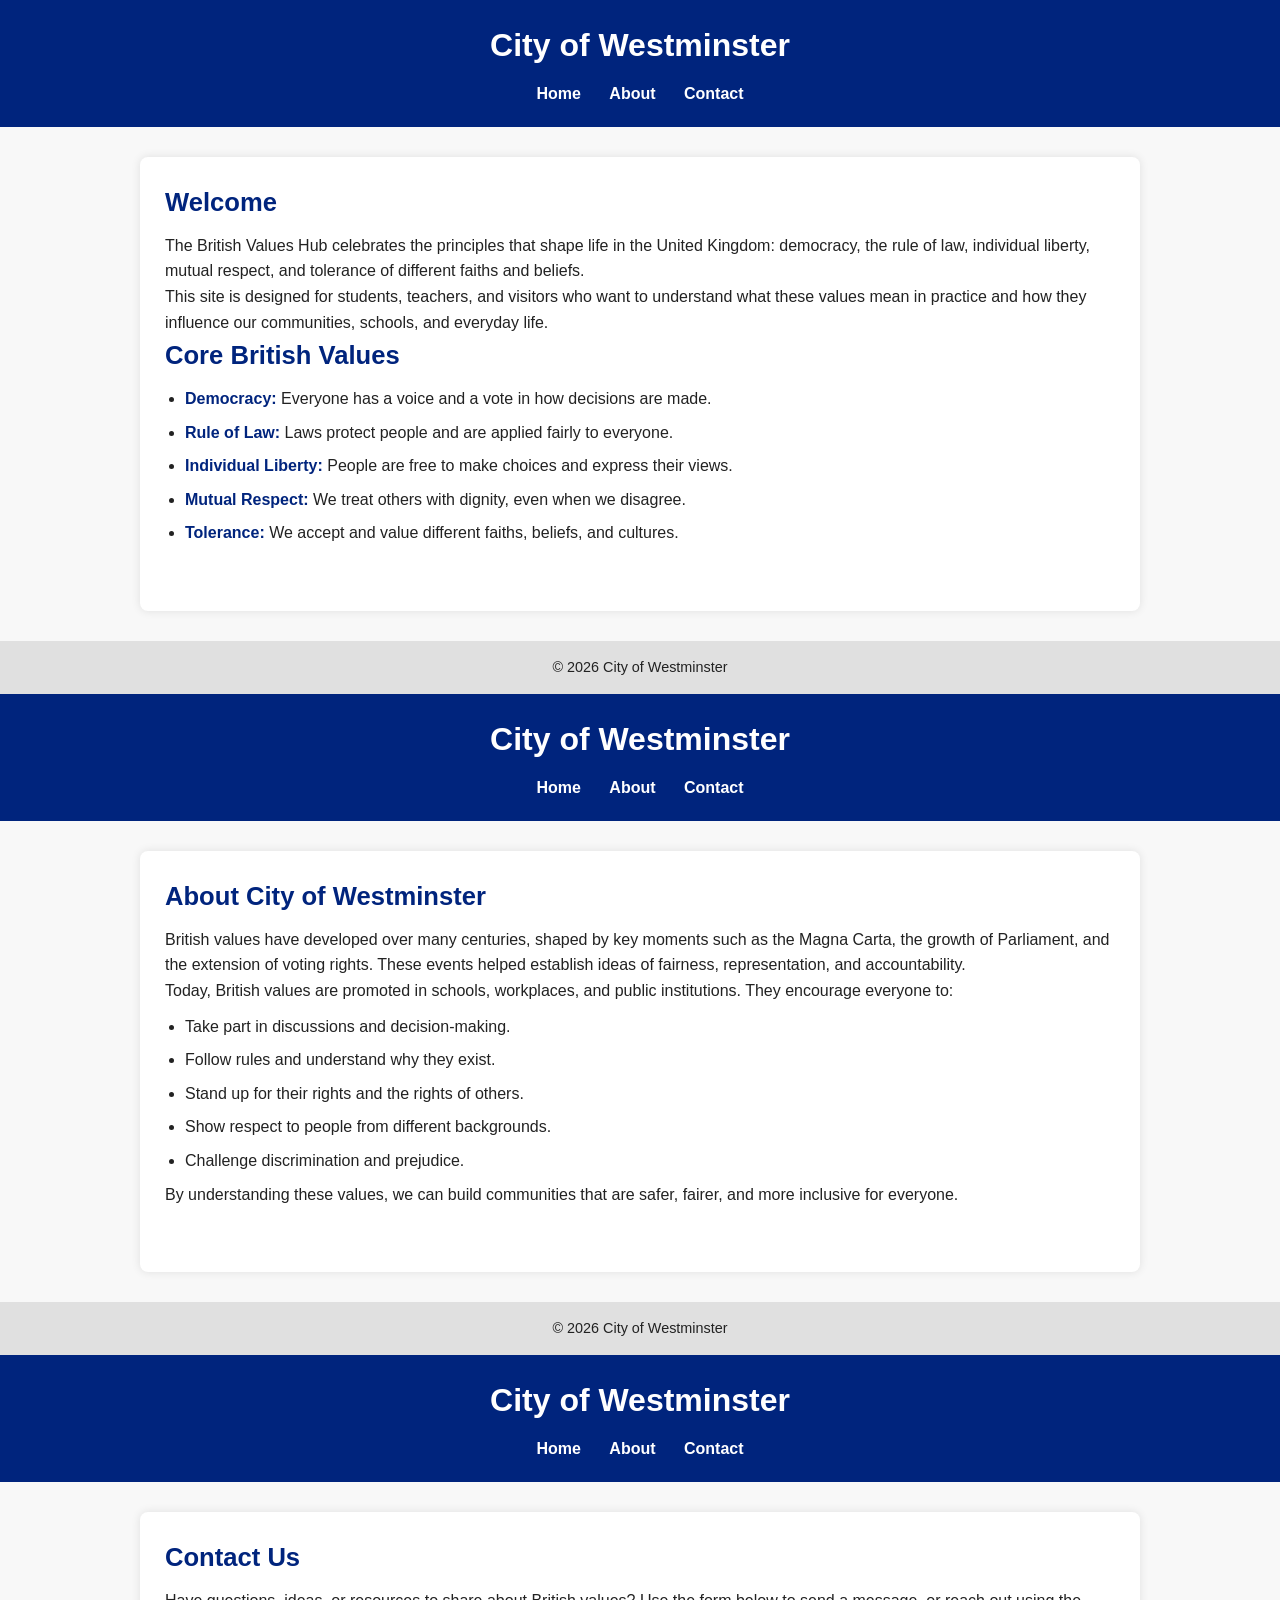
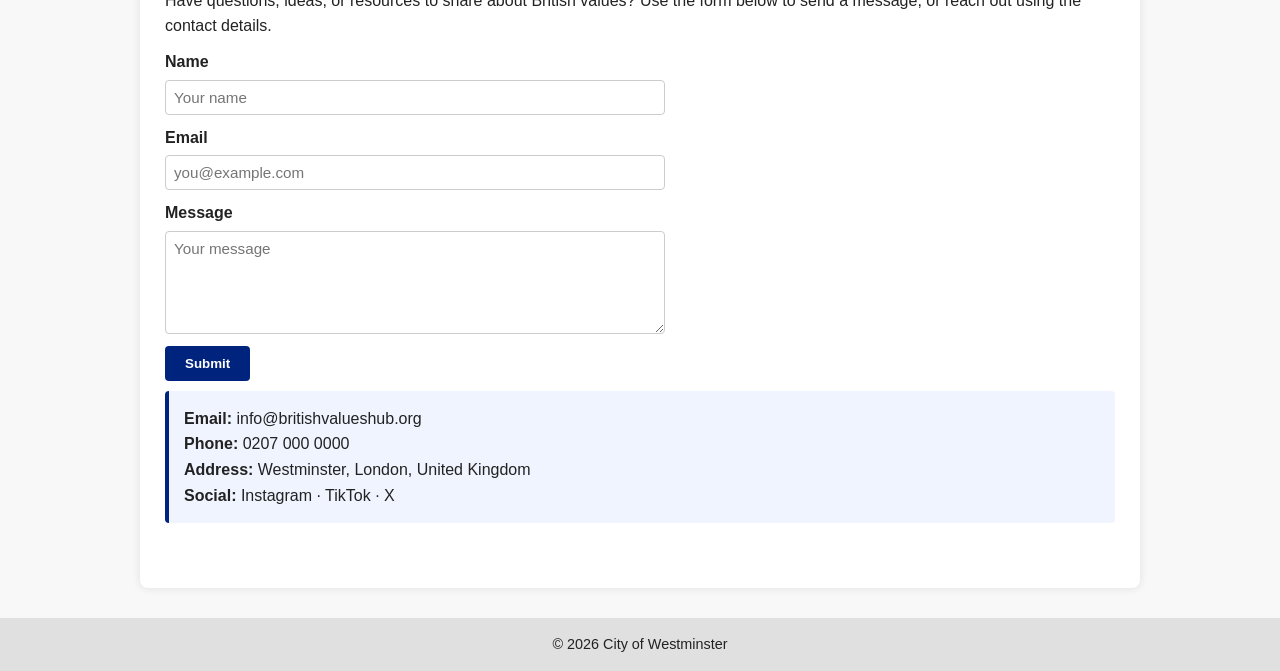
==== commit b92fd30c: "Update index.html" ====
--- a/index.html
+++ b/index.html
@@ -8,12 +8,6 @@
   <link rel="stylesheet" href="style.css">
 </head>
 <body>
-      <!-- NAVIGATION -->
-    <header>
-        <div class="logo">
-    <img src="zack.png" alt="City of Westminster Logo">
-    <span>City of Westminster</span>
-        </div>
 
   <header>
     <h1>City of Westminster</h1>
--- a/style.css
+++ b/style.css
@@ -26,6 +26,26 @@
   font-size: 2rem;
   margin-bottom: 10px;
 }
+
+/* LOGO AREA */
+.logo {
+    display: flex;
+    align-items: center;
+    gap: 12px;
+}
+
+.logo img {
+    height: 45px;      /* Adjust size if needed */
+    width: auto;
+    border-radius: 4px; /* Optional: remove if you want sharp edges */
+}
+
+.logo span {
+    font-size: 22px;
+    font-weight: bold;
+    color: white;
+}
+
 
 nav {
   margin-top: 10px;
--- a/style.css
+++ b/style.css
@@ -26,6 +26,26 @@
   font-size: 2rem;
   margin-bottom: 10px;
 }
+
+/* LOGO AREA */
+.logo {
+    display: flex;
+    align-items: center;
+    gap: 12px;
+}
+
+.logo img {
+    height: 45px;      /* Adjust size if needed */
+    width: auto;
+    border-radius: 4px; /* Optional: remove if you want sharp edges */
+}
+
+.logo span {
+    font-size: 22px;
+    font-weight: bold;
+    color: white;
+}
+
 
 nav {
   margin-top: 10px;
--- a/style.css
+++ b/style.css
@@ -26,6 +26,26 @@
   font-size: 2rem;
   margin-bottom: 10px;
 }
+
+/* LOGO AREA */
+.logo {
+    display: flex;
+    align-items: center;
+    gap: 12px;
+}
+
+.logo img {
+    height: 45px;      /* Adjust size if needed */
+    width: auto;
+    border-radius: 4px; /* Optional: remove if you want sharp edges */
+}
+
+.logo span {
+    font-size: 22px;
+    font-weight: bold;
+    color: white;
+}
+
 
 nav {
   margin-top: 10px;
